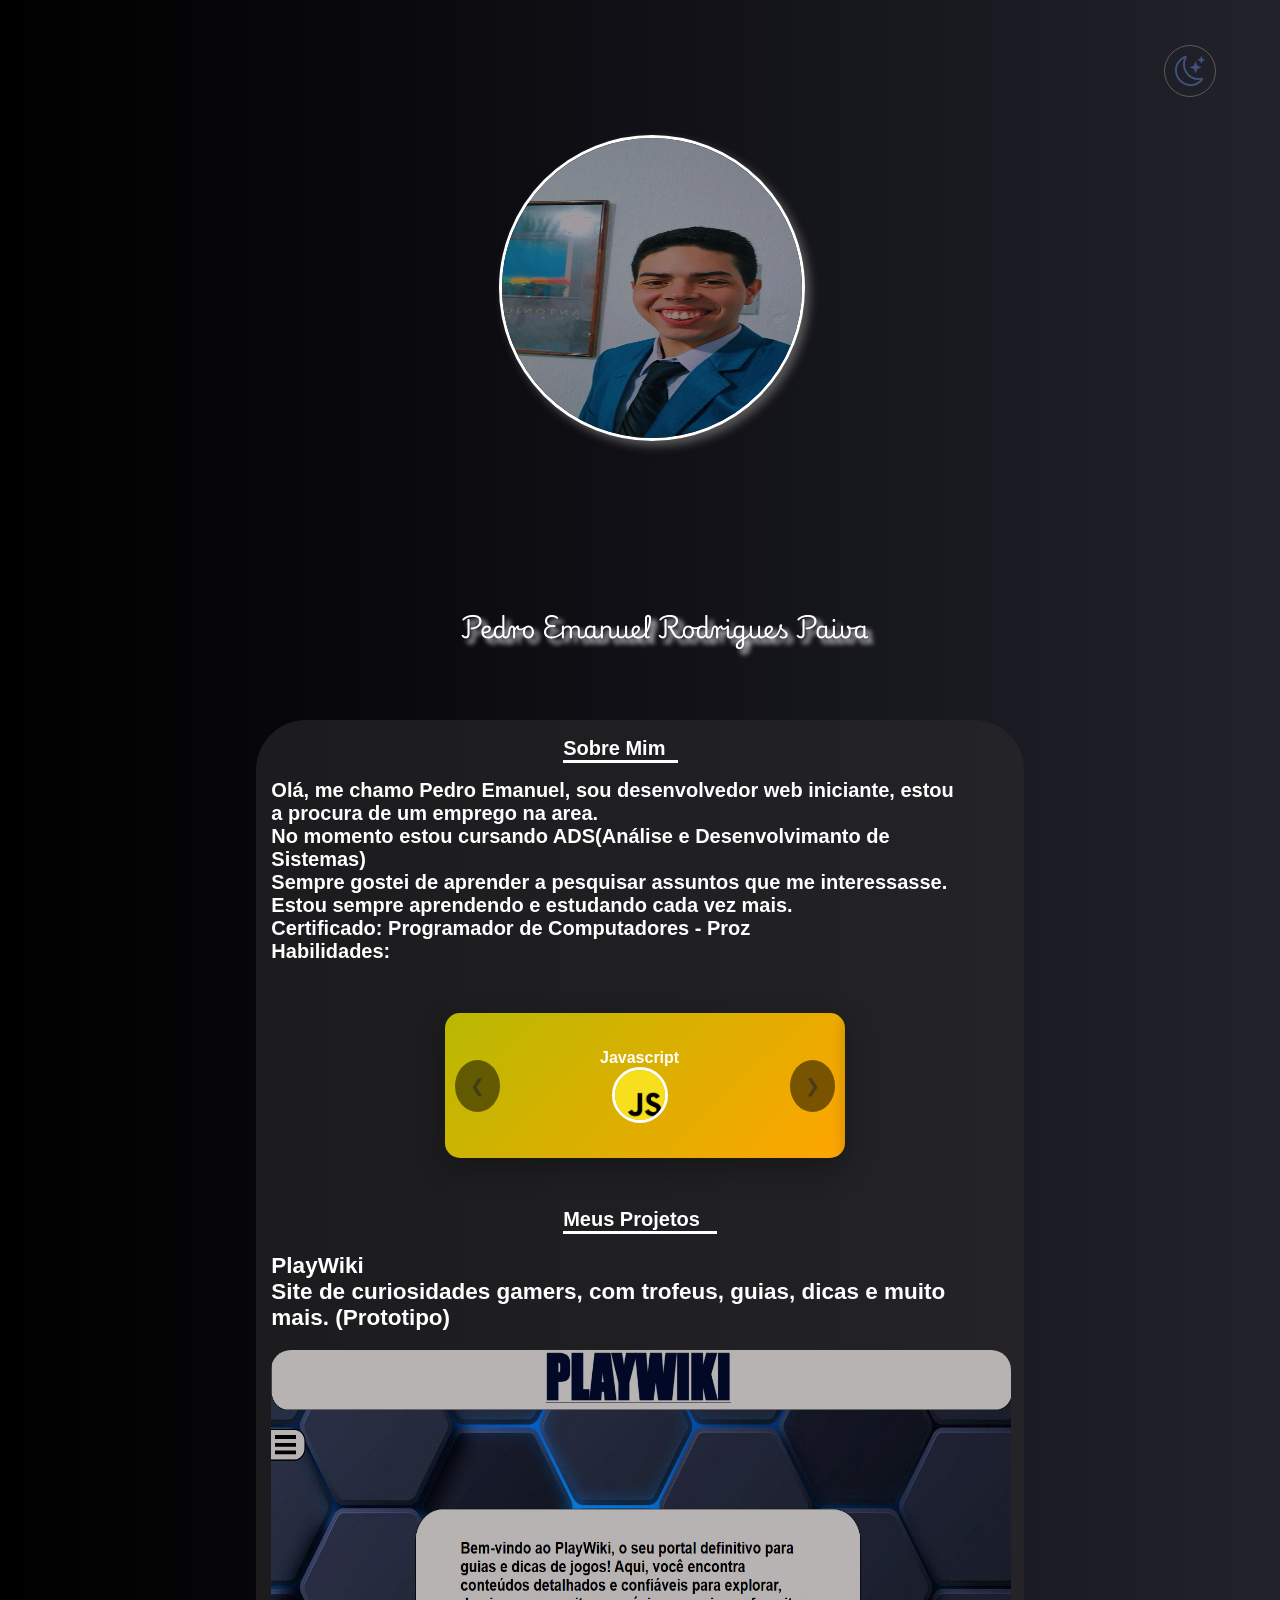
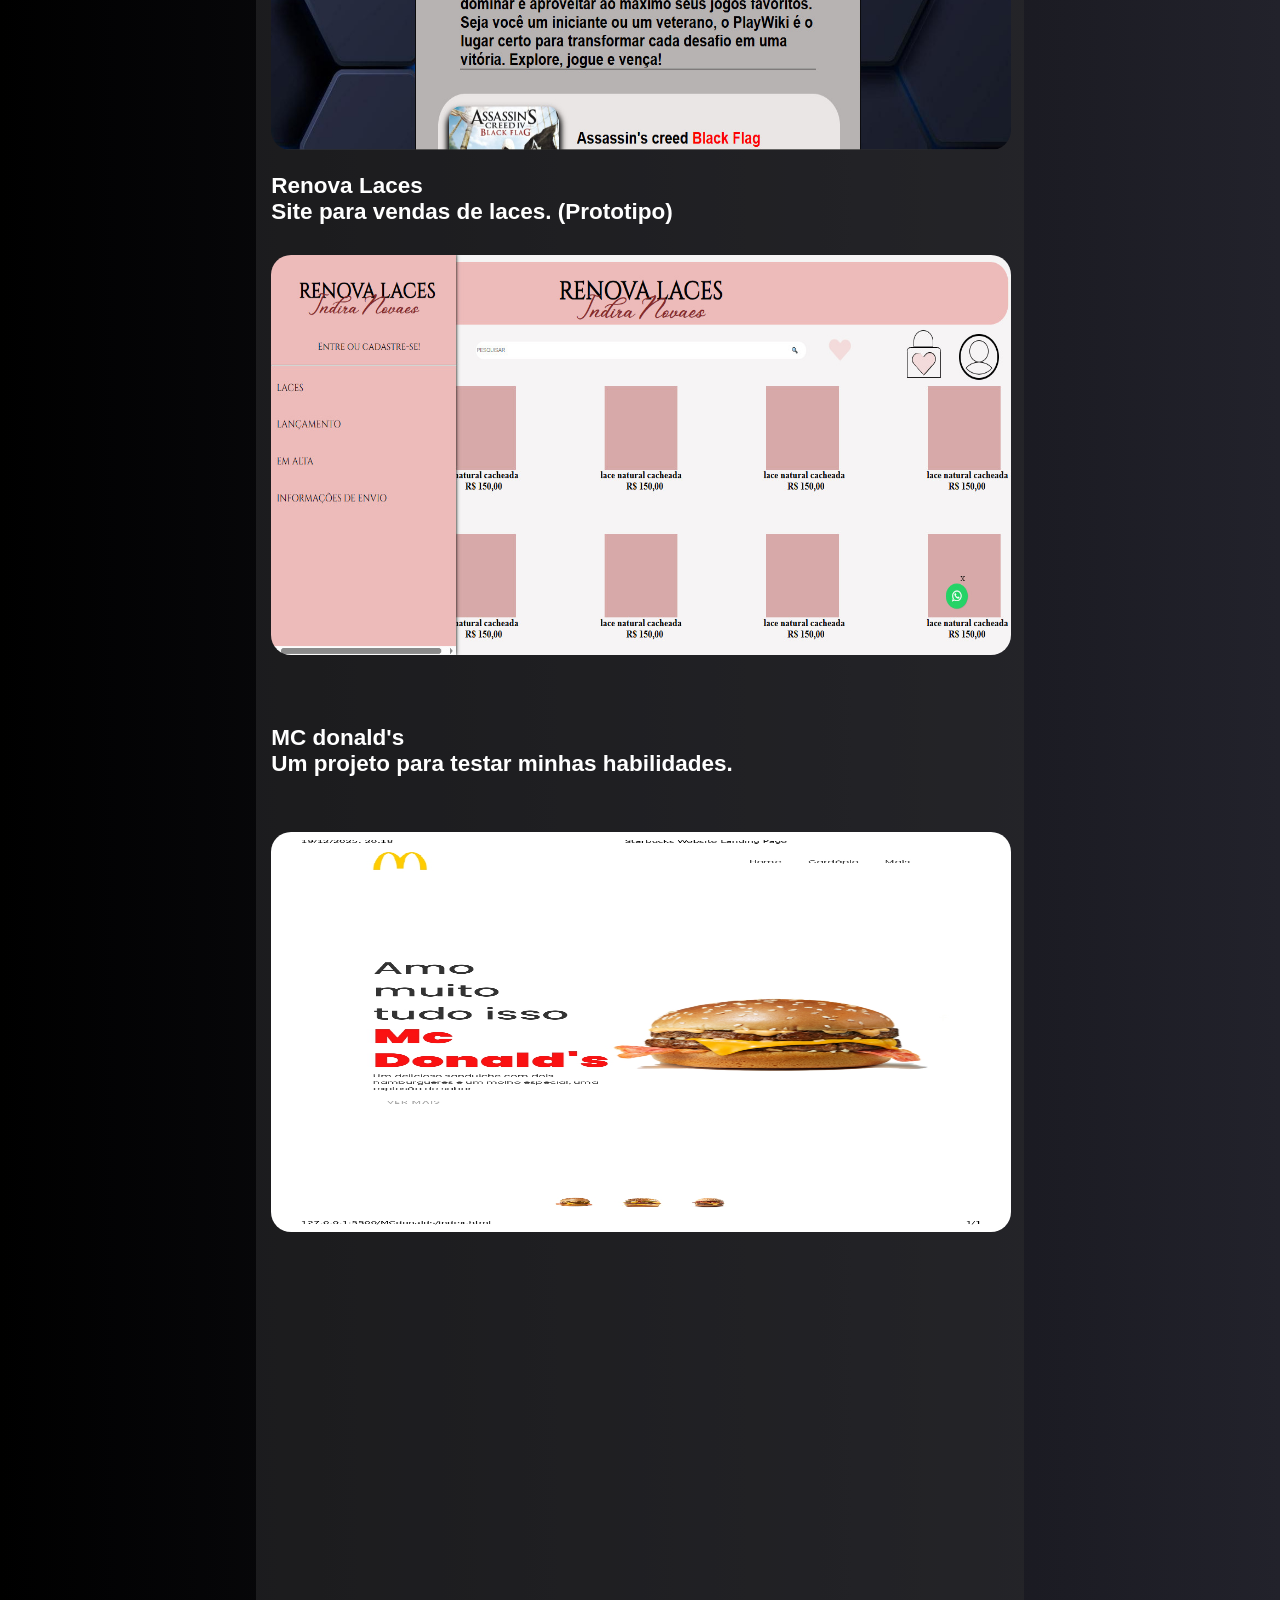
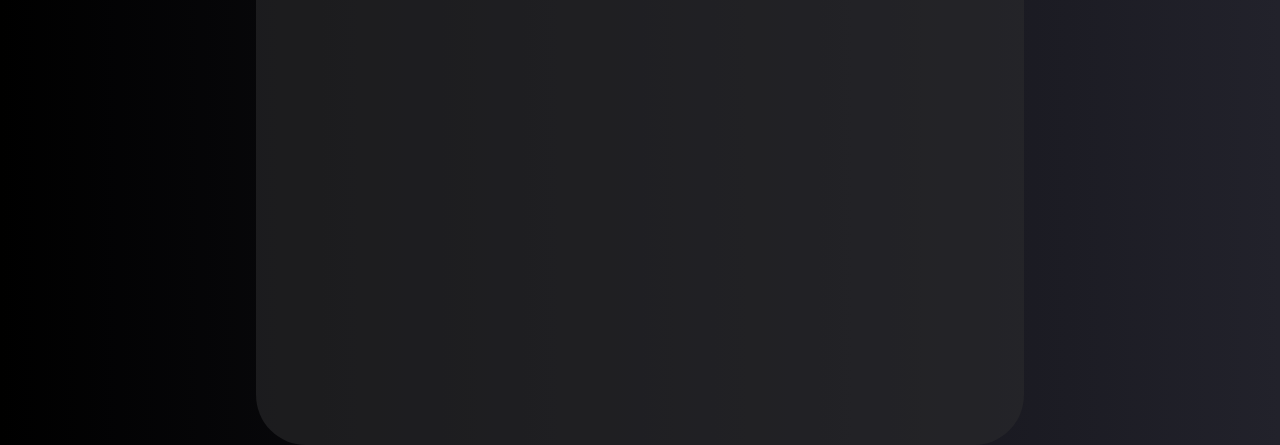
==== index.html @ e8a1c291 "modificando local" ====
<!DOCTYPE html>
<html lang="en">
<head>
    <meta charset="UTF-8">
    <meta name="viewport" content="width=device-width, initial-scale=1.0">
    <link rel="stylesheet" href="style.css">
    <link rel="stylesheet" href="https://cdn.jsdelivr.net/npm/bootstrap-icons@1.13.1/font/bootstrap-icons.min.css">
    <link rel="preconnect" href="https://fonts.googleapis.com">
    <link rel="preconnect" href="https://fonts.gstatic.com" crossorigin>
    <!--linkando fontes externas-->
    <link href="https://fonts.googleapis.com/css2?family=Oswald:wght@200..700&display=swap" rel="stylesheet">
    <link href="https://fonts.googleapis.com/css2?family=Playwrite+HU:wght@100..400&display=swap" rel="stylesheet">
    <title>Home</title>
</head>
<body class="body">
    <!--minha foto de apresentação-->
    <img class="img" src="../img/logo.jpeg" alt="" width="300px" height="300px">
    <h2 class="nome1">Pedro Emanuel Rodrigues Paiva</h2> 
    
        <div class="theme" onclick="corMain()"><i class="bi bi-moon-stars" id="moon"></i></div>


    <!--conteudo principal-->
    <nav class="main1">

        <div class="sobre1">
            <h1 class="titu1">Sobre Mim</h1>
            <h2 class="text1">Olá, me chamo Pedro Emanuel, sou desenvolvedor web iniciante, estou a procura de um emprego na area.
                <br>No momento estou cursando ADS(Análise e Desenvolvimanto de Sistemas) 
                <br>Sempre gostei de aprender a pesquisar assuntos que me interessasse. 
                <br>Estou sempre aprendendo e estudando cada vez mais. 
                <br>Certificado: Programador de Computadores - Proz
                <!--Minhas habilidades com programação-->
                <br>Habilidades:

                <div class="carrossel-container">
    <div class="carrossel">
        <div class="Hab1">
            <div class="java1">
                <p class="miniseg">Javascript</p>
                <img class="imghab1" src="../img/js.jpg" alt="Javascript" width="50px" height="50px">
            </div>
            <div class="html1">
                <p class="miniseg1">HTML</p>
                <img class="imghab1" src="../img/html.jpg" alt="HTML" width="50px" height="50px">
            </div>
            <div class="css1">
                <p class="miniseg1">CSS</p>
                <img class="imghab1" src="../img/css.jpg" alt="CSS" width="50px" height="50px">
            </div>
        </div>
        
        <!-- Botões de navegação -->
        <button class="btn-prev" onclick="moveCarrossel(-1)">❮</button>
        <button class="btn-next" onclick="moveCarrossel(1)">❯</button>
        
        <!-- Indicadores 
        <div class="indicadores">
            <span class="indicador ativo" onclick="atualSlide(1)"></span>
            <span class="indicador" onclick="atualSlide(2)"></span>
            <span class="indicador" onclick="atualSlide(3)"></span>
        </div>-->
    </div>
</div>
        
            </h2>
        </div>
                <!--Meus projetos, durante os cursos e sozinho também-->
        <div class="Proj">
            <h1 class="TitProj1">Meus Projetos</h1>
                <div class="SegProj">
                    <a href="../PlayWiki/cadastro/ndex.html" class="pro1"><h2>PlayWiki <br> Site de curiosidades gamers, com trofeus, guias, dicas e muito mais. (Prototipo) </h2></a>
                    <img src="../img/play.jpg" alt="" height="400px" width="107%" style="border-radius: 20px;">
                
                    <a href="https://xands690.github.io/Renova/" class="pro2"><h2>Renova Laces <br> Site para vendas de laces. (Prototipo) </h2></a>
                    <img class="imgrenova" src="../img/renova.jpg" alt="" height="400px" width="107%" style="border-radius: 20px;">
                
                    <a href="../MCdonalds/index.html" class="pro3"><h2>MC donald's <br> Um projeto para testar minhas habilidades.</h2></a>
                    <img class="imgrenova1" src="../img/star.jpg" alt="" height="400px" width="107%" style="border-radius: 20px;">


            </div>

        </div>

    </nav>
    <script src="script.js"></script>
</body>
</html>
---- style.css ----
:root{

    --cor-main: rgba(42, 42, 44, 0.6);
    --cor-main-contra: rgba(202, 202, 211, 0.6);
    --cor-body-contra:linear-gradient(to left,#e4e4e4 0%,#b9b7b7 25%,rgb(199, 194, 194) 50%,#b6b4b4 75%,#c5c2c2 100%);
    --cor-body: linear-gradient(to left,#000000 0%, #14141a 25%, rgb(34, 34, 43, 24) 50%, #101016 75%, #000000 100%);

}


.body{

    color: white;
    font-family: arial;
    /*background: linear-gradient(to left, #000000, rgb(25, 25, 37),rgb(18, 18, 27),rgb(0, 0, 0));*/
    background: var(--cor-body);
    background-size: 200% 100%;
    animation: background 12s infinite;
}
/*Animação da cor de fundo*/
@keyframes background{

    /*Inicio da animação*/
    0%  { background-position: 0% 50%; }
    /*Meio da animação*/
    50%  { background-position: 100% 50%; }
    /*Fim da animação*/
    100% { background-position: 0% 50%; }

}
.theme{
    position: absolute;
    top: 5%;
    right: 5%;
    font-size: 30px;
    color: #eee8e8;
    cursor: pointer;
    border: solid 1px;
    border-radius: 150px;
    border-color: rgb(92, 90, 90);
    width: 50px;
    height: 50px;

}
#moon{
    position: relative;
    top: 18%;
    left: 20%;
    color: rgb(64, 82, 122);
}

a{

    text-decoration: none;
    color: white;

}.img{

    position: absolute;
    top: 15%;
    left: 39%;
    border-radius: 500px;
    border: solid;
    /*Sombra ao redor da imagem*/
    box-shadow: 5px 5px 10px rgb(90, 89, 89);
    

}.nome1{

    position: absolute;
    top: 65%;
    left: 36%;
    font-family: "Playwrite HU";
    /*Sombra ao redor do texto*/
    text-shadow: 5px 5px 5px white;

}

.main1{

    position: absolute;
    width: 60%;
    height: 325%;
    top: 80%;
    left: 20%;
    /*background-color: rgb(36, 36, 54);*/
    background-color: var(--cor-main);
    border-radius: 50px;


}
.sobre1{

    position: relative;
    left: 40%;
    font-family: arial;


}.text1{

    position: relative;
    font-size: 20px;
    right: 38%;
    /*border: solid;*/
    width: 90%;

}.titu1{

    border-bottom: solid;
    width: 15%;
    font-size: 20px;
    position: relative;


}
/*INICIO DO CARROSSEL*/


.carrossel-container {
    max-width: 400px;
    margin: 50px auto;
    position: relative;
    left: 4%;
}

.carrossel {
    position: relative;
    overflow: hidden;
    border-radius: 15px;
    box-shadow: 0 10px 30px rgba(0,0,0,0.3);
}

.Hab1 {
    display: flex;
    transition: transform 0.5s ease-in-out;
    width: 300%; /* 3 itens x 100% */
}

.java1, .html1, .css1 {
    flex: 0 0 30.0%; /* Cada item ocupa 1/3 */
    text-align: center;
    padding: 20px;
    background: linear-gradient(135deg, #667eea 0%, #764ba2 100%);
    border-radius: 10px;
    color: white;
    box-shadow: 0 5px 15px rgba(0,0,0,0.2);
    
}
.java1{

    background: linear-gradient(135deg, rgb(185, 185, 2) 0%, orange 100%);

}
.html1{

    background: linear-gradient(135deg, rgb(211, 90, 9) 0%, orange 100%);

}
.css1{

    background: linear-gradient(135deg, rgb(57, 133, 233) 0%, rgb(8, 60, 231) 100%);

}

.imghab1 {
    border-radius: 50%;
    border: 3px solid white;
    margin-bottom: 10px;
    margin-right: 10px;
}

.miniseg, .miniseg1 {
    margin-right: 10px;
    margin-bottom: 0;
    font-weight: bold;
    font-size: 16px;
}

/* Botões */
.btn-prev, .btn-next {
    position: absolute;
    top: 50%;
    transform: translateY(-50%);
    background: rgba(0,0,0,0.5);
    color: var(--cor-main);
    border: none;
    padding: 15px;
    cursor: pointer;
    font-size: 18px;
    border-radius: 50%;
    transition: all 0.3s ease;
}

.btn-prev:hover, .btn-next:hover {
    background: rgba(0,0,0,0.3);
    transform: translateY(-50%) scale(1.1);
}

.btn-prev { left: 10px; }
.btn-next { right: 10px; }


/*FIM DO CARROSSEL*/


.Proj{

    position: relative;
    left: 40%;
    font-family: arial;
    font-size: 20px;

}.TitProj1{

    position: relative;
    border-bottom: solid;
    width: 20%;
    font-size: 20px;

}.SegProj{

    position: relative;
    right: 38%;
    width: 90%;
    font-size: 20px;

}.pro1,.pro2,.pro3{

    font-size: 15px;



}.pro2{

    position: absolute;
    top: 100%;

}.pro3{

    position: absolute;
    top: 210%;


}
.imgrenova{

    position: absolute;
    top: 120%;


}.imgrenova1{

    position: absolute;
    top: 235%;


}
@media (max-width: 412px) {

    .img{left: 15%;top: 7%;}
    .nome1{top: 45%; left: 10%; font-size: 20px;}
    .main1{top: 55%; width: 90%; left: 5%;height: 310%;}
    .titu1{width: 30%;right: 5%;}
    .text1{width: 100%;}
    .java1, .html1, .css1{flex: 0 0 29.5%;}
    .carrossel-container{left: -2%;max-width: 350px;}
    .imghab{left: 26%;}
    .TitProj1{width: 40%;right: 10%;}
    .imgrenova{top: 125%;}

}
@media (min-width:1920px){

    .nome1{top: 50%; left: 38%;}
    .main1{height: 220%;top: 70%;}
    .img{left: 41%;}


}
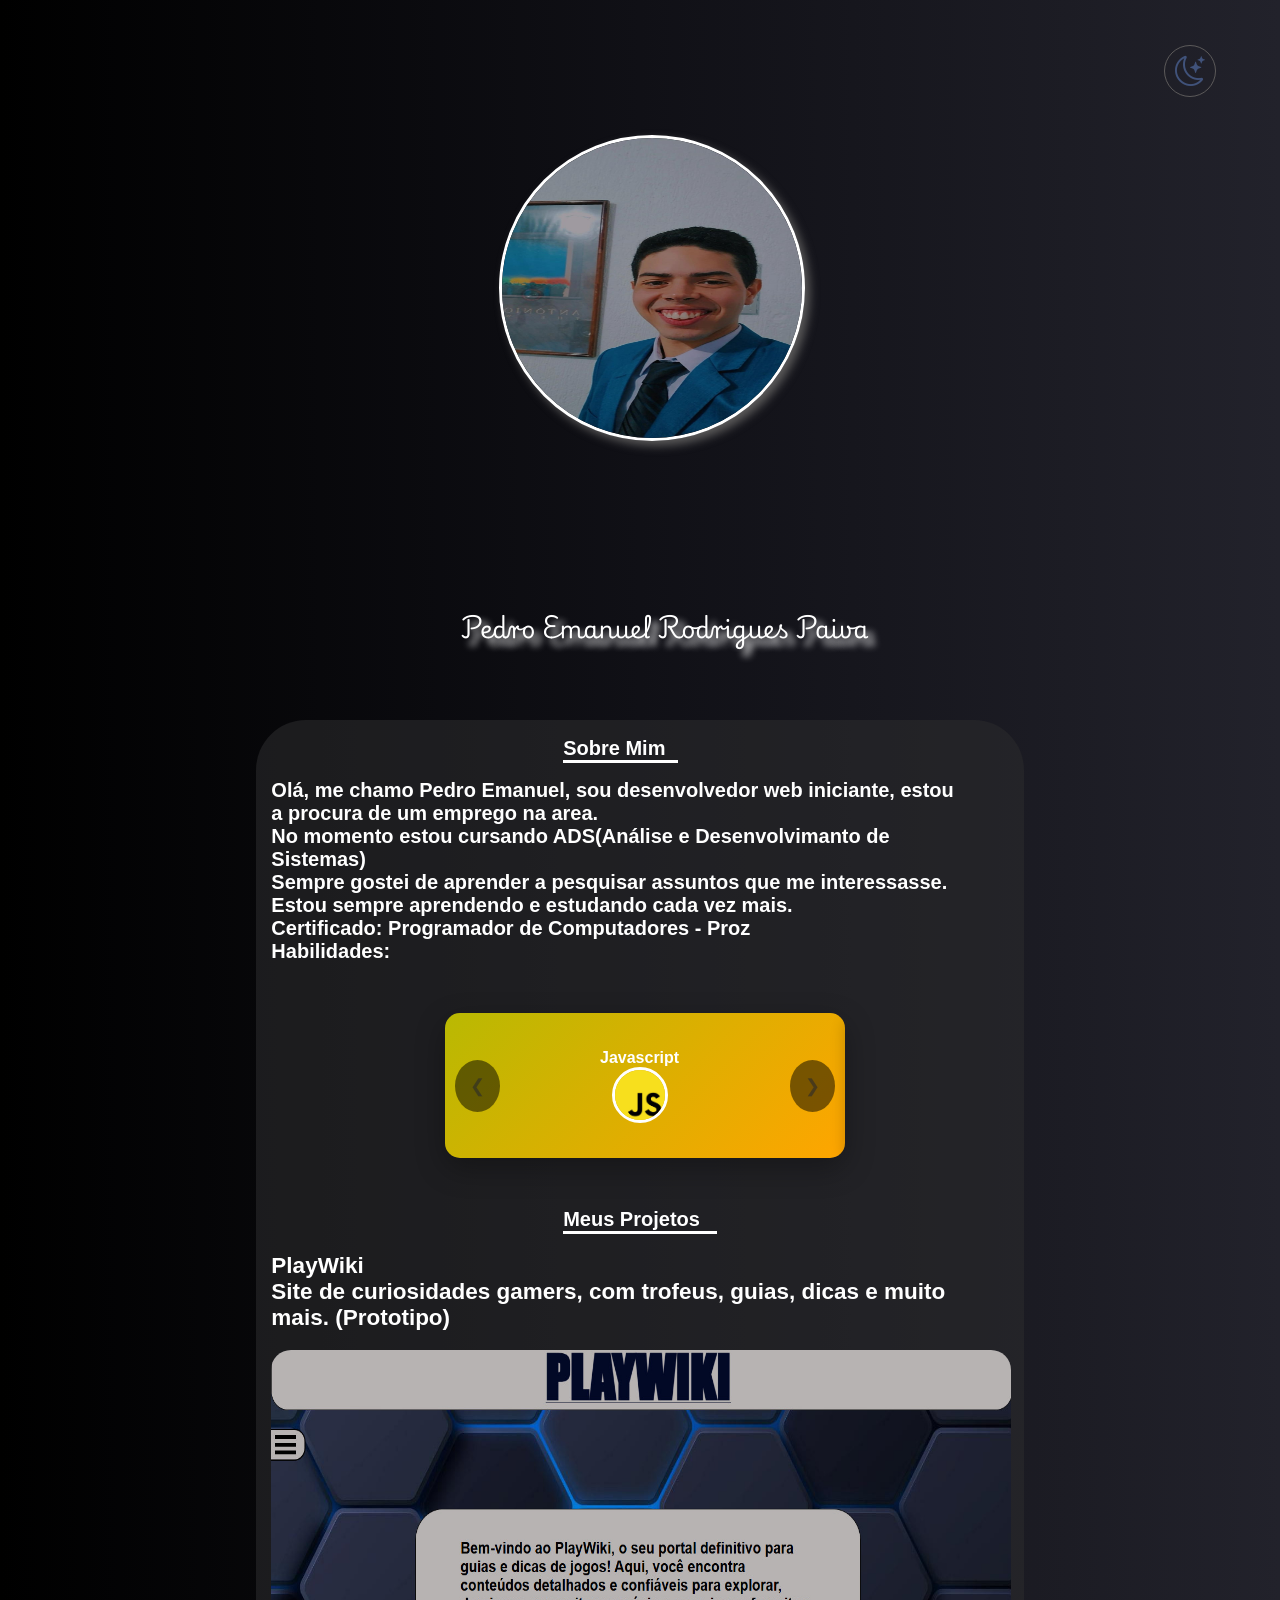
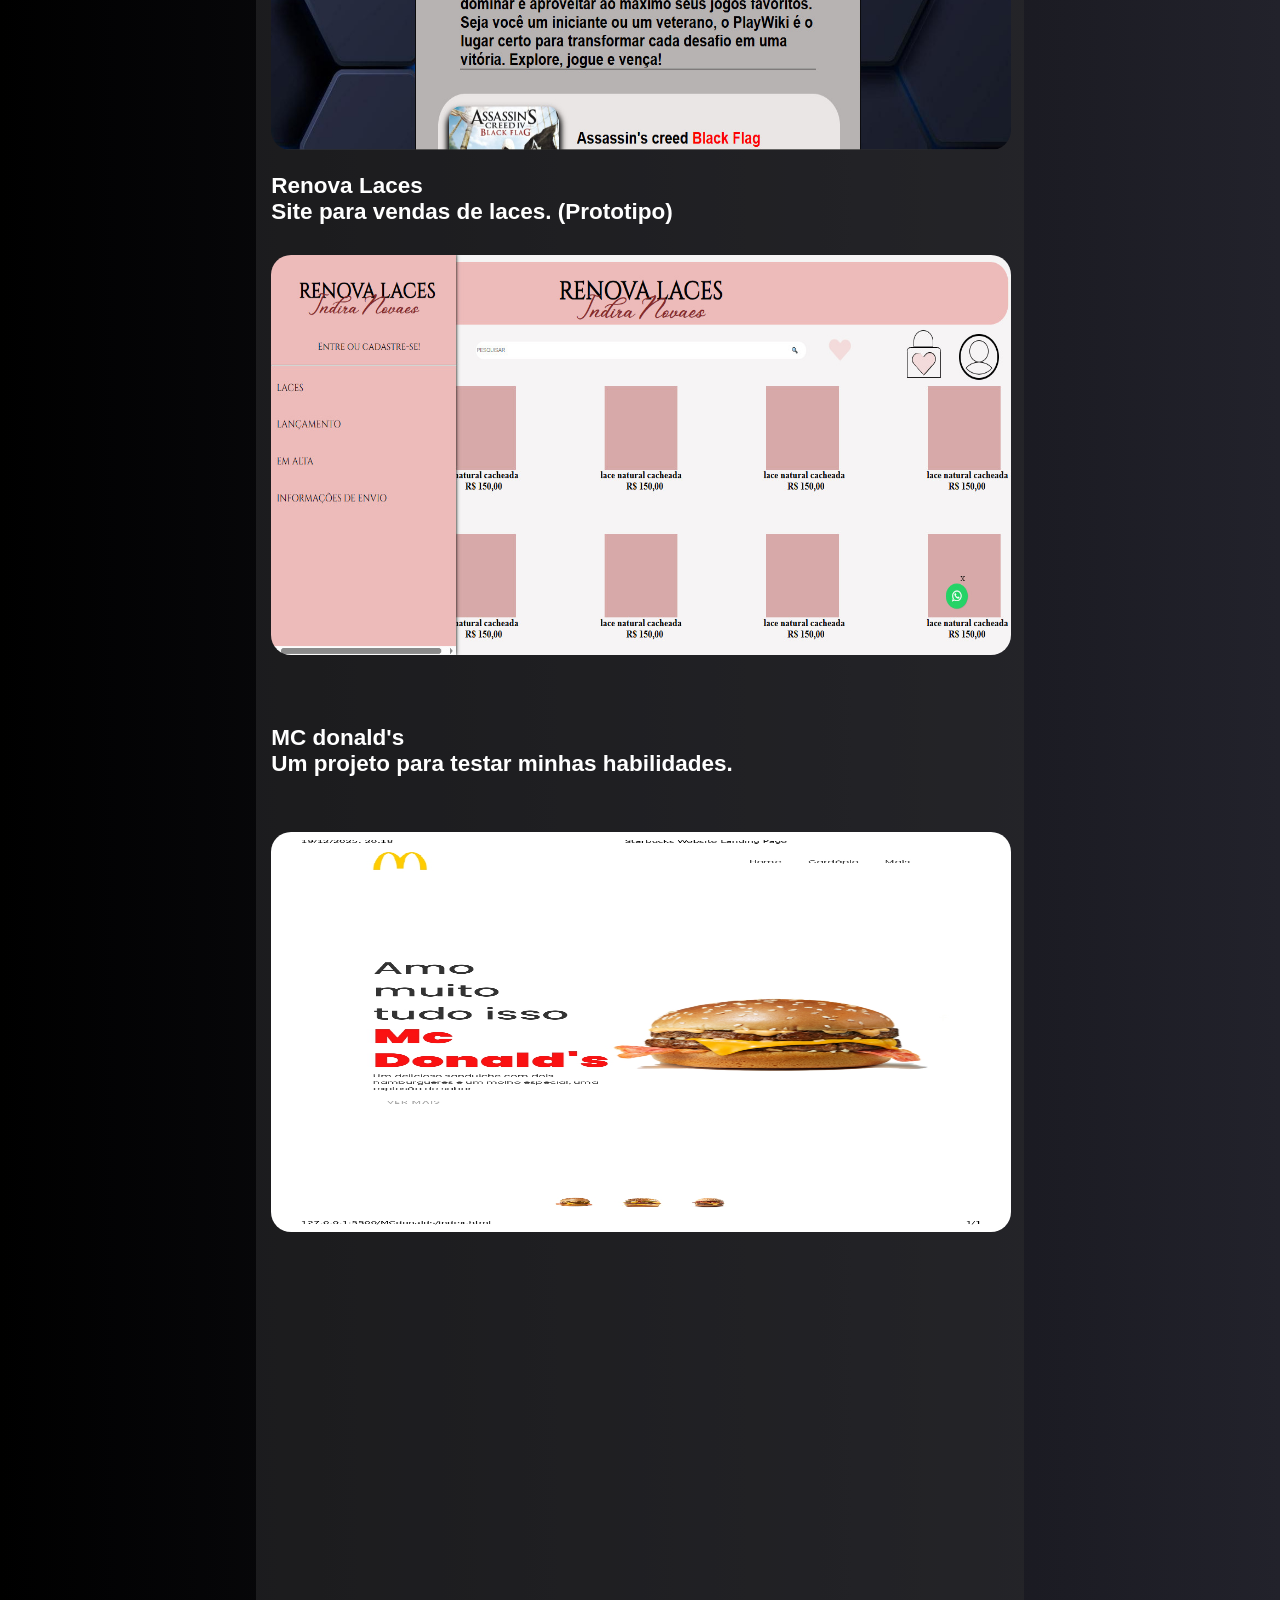
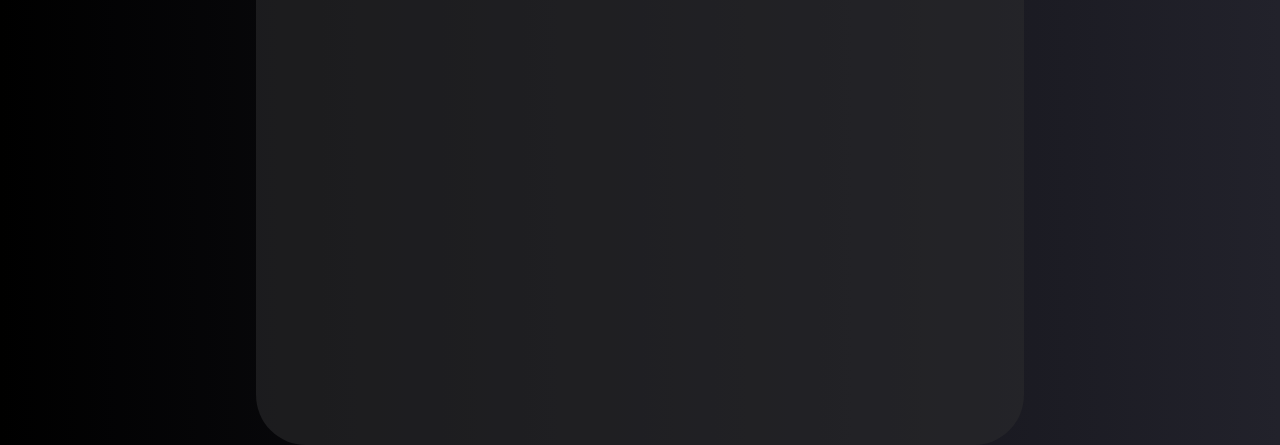
==== commit fbd71351: "modificando playwiki" ====
--- a/index.html
+++ b/index.html
@@ -14,7 +14,7 @@
 </head>
 <body class="body">
     <!--minha foto de apresentação-->
-    <img class="img" src="../img/logo.jpeg" alt="" width="300px" height="300px">
+    <img class="img" src="./img/logo.jpeg" alt="" width="300px" height="300px">
     <h2 class="nome1">Pedro Emanuel Rodrigues Paiva</h2> 
     
         <div class="theme" onclick="corMain()"><i class="bi bi-moon-stars" id="moon"></i></div>
@@ -38,15 +38,15 @@
         <div class="Hab1">
             <div class="java1">
                 <p class="miniseg">Javascript</p>
-                <img class="imghab1" src="../img/js.jpg" alt="Javascript" width="50px" height="50px">
+                <img class="imghab1" src="./img/js.jpg" alt="Javascript" width="50px" height="50px">
             </div>
             <div class="html1">
                 <p class="miniseg1">HTML</p>
-                <img class="imghab1" src="../img/html.jpg" alt="HTML" width="50px" height="50px">
+                <img class="imghab1" src="./img/html.jpg" alt="HTML" width="50px" height="50px">
             </div>
             <div class="css1">
                 <p class="miniseg1">CSS</p>
-                <img class="imghab1" src="../img/css.jpg" alt="CSS" width="50px" height="50px">
+                <img class="imghab1" src="./img/css.jpg" alt="CSS" width="50px" height="50px">
             </div>
         </div>
         
@@ -54,12 +54,6 @@
         <button class="btn-prev" onclick="moveCarrossel(-1)">❮</button>
         <button class="btn-next" onclick="moveCarrossel(1)">❯</button>
         
-        <!-- Indicadores 
-        <div class="indicadores">
-            <span class="indicador ativo" onclick="atualSlide(1)"></span>
-            <span class="indicador" onclick="atualSlide(2)"></span>
-            <span class="indicador" onclick="atualSlide(3)"></span>
-        </div>-->
     </div>
 </div>
         
@@ -69,14 +63,14 @@
         <div class="Proj">
             <h1 class="TitProj1">Meus Projetos</h1>
                 <div class="SegProj">
-                    <a href="../PlayWiki/cadastro/ndex.html" class="pro1"><h2>PlayWiki <br> Site de curiosidades gamers, com trofeus, guias, dicas e muito mais. (Prototipo) </h2></a>
-                    <img src="../img/play.jpg" alt="" height="400px" width="107%" style="border-radius: 20px;">
+                    <a href="./PlayWiki/cadastro/ndex.html" class="pro1"><h2>PlayWiki <br> Site de curiosidades gamers, com trofeus, guias, dicas e muito mais. (Prototipo) </h2></a>
+                    <img src="./img/play.jpg" alt="" height="400px" width="107%" style="border-radius: 20px;">
                 
                     <a href="https://xands690.github.io/Renova/" class="pro2"><h2>Renova Laces <br> Site para vendas de laces. (Prototipo) </h2></a>
-                    <img class="imgrenova" src="../img/renova.jpg" alt="" height="400px" width="107%" style="border-radius: 20px;">
+                    <img class="imgrenova" src="./img/renova.jpg" alt="" height="400px" width="107%" style="border-radius: 20px;">
                 
-                    <a href="../MCdonalds/index.html" class="pro3"><h2>MC donald's <br> Um projeto para testar minhas habilidades.</h2></a>
-                    <img class="imgrenova1" src="../img/star.jpg" alt="" height="400px" width="107%" style="border-radius: 20px;">
+                    <a href="./MCdonalds/index.html" class="pro3"><h2>MC donald's <br> Um projeto para testar minhas habilidades.</h2></a>
+                    <img class="imgrenova1" src="./img/star.jpg" alt="" height="400px" width="107%" style="border-radius: 20px;">
 
 
             </div>
--- a/style.css
+++ b/style.css
@@ -1,8 +1,10 @@
 :root{
 
+    --cor-font:white;
+    --cor-font2: black;
     --cor-main: rgba(42, 42, 44, 0.6);
     --cor-main-contra: rgba(202, 202, 211, 0.6);
-    --cor-body-contra:linear-gradient(to left,#e4e4e4 0%,#b9b7b7 25%,rgb(199, 194, 194) 50%,#b6b4b4 75%,#c5c2c2 100%);
+    --cor-body-contra:linear-gradient(to left,#e4e4e4 0%,#b9b7b7 25%,rgb(167, 162, 162) 50%,#b6b4b4 75%,#c5c2c2 100%);
     --cor-body: linear-gradient(to left,#000000 0%, #14141a 25%, rgb(34, 34, 43, 24) 50%, #101016 75%, #000000 100%);
 
 }
@@ -10,12 +12,12 @@
 
 .body{
 
-    color: white;
+    color: var(--cor-font);
     font-family: arial;
-    /*background: linear-gradient(to left, #000000, rgb(25, 25, 37),rgb(18, 18, 27),rgb(0, 0, 0));*/
     background: var(--cor-body);
     background-size: 200% 100%;
     animation: background 12s infinite;
+    
 }
 /*Animação da cor de fundo*/
 @keyframes background{
@@ -52,7 +54,7 @@
 a{
 
     text-decoration: none;
-    color: white;
+
 
 }.img{
 
@@ -72,7 +74,7 @@
     left: 36%;
     font-family: "Playwrite HU";
     /*Sombra ao redor do texto*/
-    text-shadow: 5px 5px 5px white;
+    text-shadow: 7px 7px 7px white;
 
 }
 
@@ -142,7 +144,6 @@
     padding: 20px;
     background: linear-gradient(135deg, #667eea 0%, #764ba2 100%);
     border-radius: 10px;
-    color: white;
     box-shadow: 0 5px 15px rgba(0,0,0,0.2);
     
 }
@@ -227,6 +228,7 @@
 }.pro1,.pro2,.pro3{
 
     font-size: 15px;
+    color: var(--cor-font);
 
 
 
@@ -259,7 +261,7 @@
 
     .img{left: 15%;top: 7%;}
     .nome1{top: 45%; left: 10%; font-size: 20px;}
-    .main1{top: 55%; width: 90%; left: 5%;height: 310%;}
+    .main1{top: 55%; width: 90%; left: 5%;height: 305%;}
     .titu1{width: 30%;right: 5%;}
     .text1{width: 100%;}
     .java1, .html1, .css1{flex: 0 0 29.5%;}
@@ -274,6 +276,7 @@
     .nome1{top: 50%; left: 38%;}
     .main1{height: 220%;top: 70%;}
     .img{left: 41%;}
-
-
-}
+    
+
+
+}
